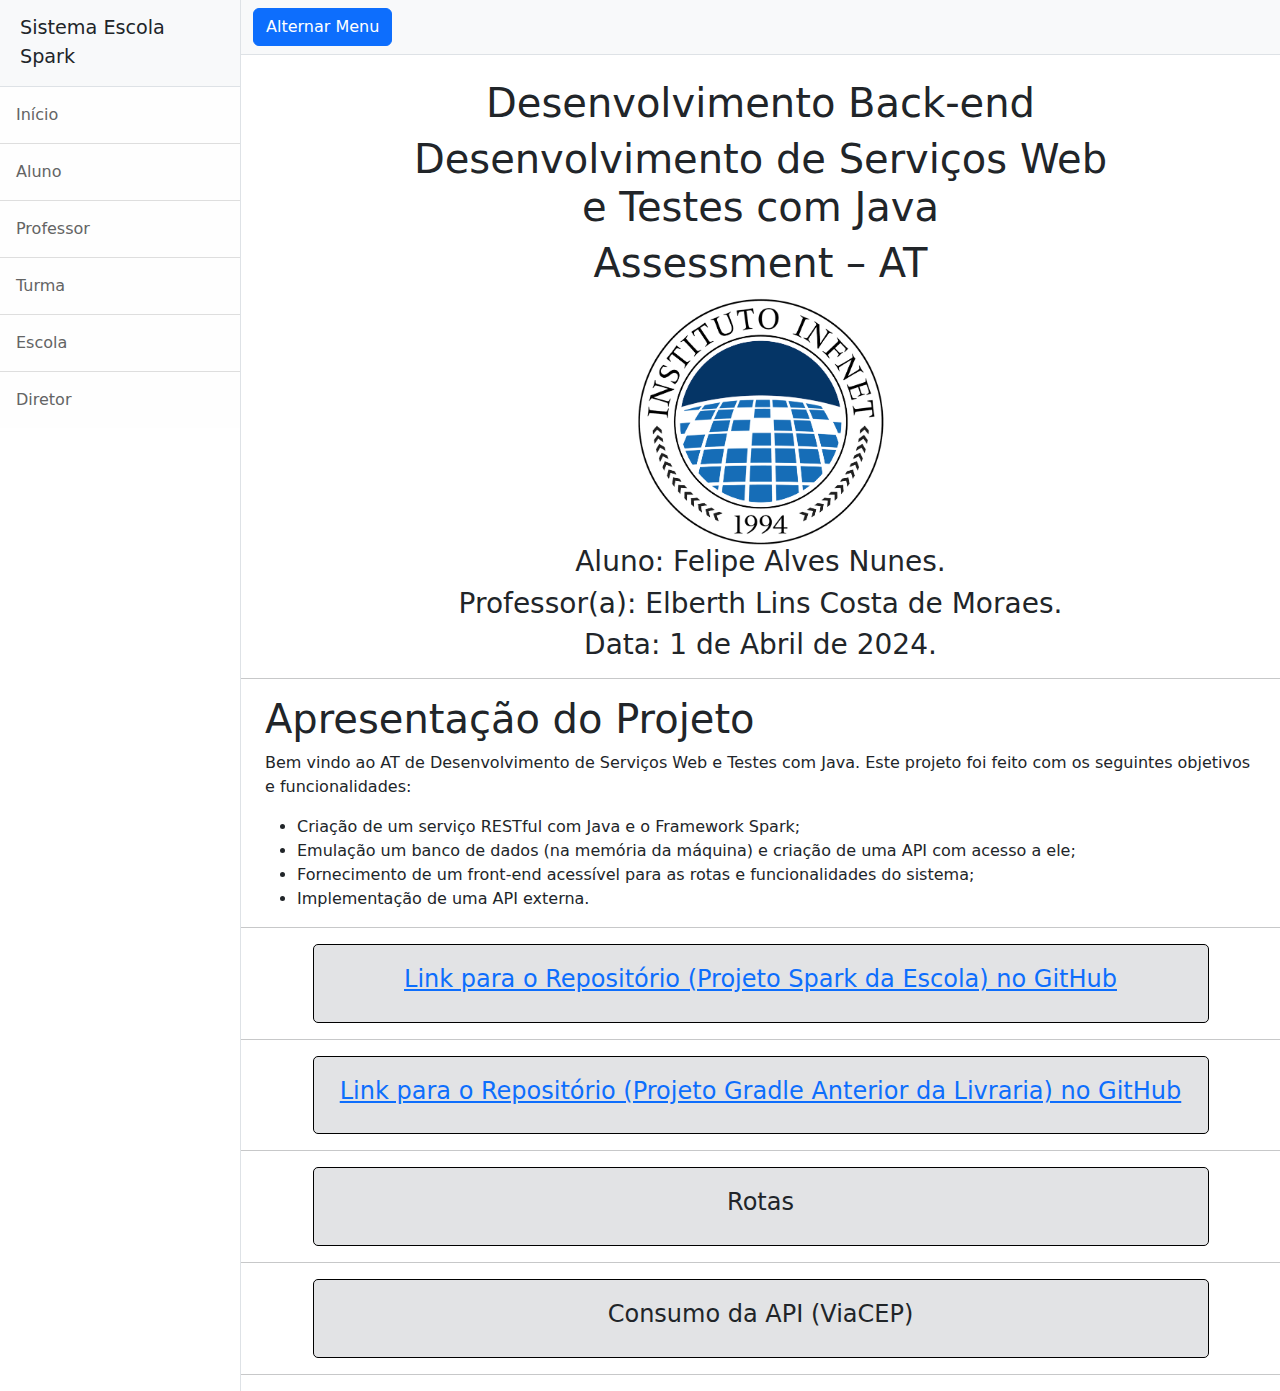
==== src/main/resources/static_files/index.html @ 5f566772 "First commit" ====
<!DOCTYPE html>
<html lang="pt-br">
    <head>
        <meta charset="utf-8" />
        <meta name="viewport" content="width=device-width, initial-scale=1, shrink-to-fit=no" />
        <meta name="description" content="" />
        <meta name="author" content="" />
        <title>Sistema Escola Spark</title>
        <!-- Favicon-->
        <link rel="icon" type="image/x-icon" href="assets/favicon.ico" />
        <!-- Core theme CSS (includes Bootstrap)-->
        <link href="./styles.css" rel="stylesheet" />
    </head>
    <body>
        <div class="d-flex" id="wrapper">
            <!-- Sidebar-->
            <div class="border-end bg-white" id="sidebar-wrapper">
                <div class="sidebar-heading border-bottom bg-light">Sistema Escola Spark</div>
                <div class="list-group list-group-flush">
                    <a class="list-group-item list-group-item-action list-group-item-light p-3" href="#top">Início</a>
                    <a class="list-group-item list-group-item-action list-group-item-light p-3" href="/aluno">Aluno</a>
                    <a class="list-group-item list-group-item-action list-group-item-light p-3" href="/professor">Professor</a>
                    <a class="list-group-item list-group-item-action list-group-item-light p-3" href="/turma">Turma</a>
                    <a class="list-group-item list-group-item-action list-group-item-light p-3" href="/escola">Escola</a>
                    <a class="list-group-item list-group-item-action list-group-item-light p-3" href="/diretor">Diretor</a>
                </div>
            </div>
            <!-- Page content wrapper-->
            <div id="page-content-wrapper">
                <!-- Top navigation-->
                <nav class="navbar navbar-expand-lg navbar-light bg-light border-bottom">
                    <div class="container-fluid">
                        <button class="btn btn-primary" id="sidebarToggle">Alternar Menu</button>
                    </div>
                </nav>
                <!-- Page content-->
                <div class="mx-auto" style="width: 70%; text-align: center;"> <!-- Display block. Width needs to be known. -->
                    <h1 class="mt-4">Desenvolvimento Back-end</h1>
					<h1>Desenvolvimento de Serviços Web e Testes com Java</h1>
					<h1>Assessment – AT</h1>
					<img src="./Infnet_Fundo_Branco.png" width="250px" height="250px" />
					<h3>Aluno: Felipe Alves Nunes.</h3>
					<h3>Professor(a): Elberth Lins Costa de Moraes.</h3>
					<h3>Data: 1 de Abril de 2024.</h3>
                </div>
                <hr />
                <div class="mx-4">
					<h1>Apresentação do Projeto</h1> 
					<p>
						Bem vindo ao AT de Desenvolvimento de Serviços Web e Testes com Java. Este projeto foi feito com os seguintes objetivos e funcionalidades:
					</p>
					<ul>
						<li>Criação de um serviço RESTful com Java e o Framework Spark;</li>
						<li>Emulação um banco de dados (na memória da máquina) e criação de uma API com acesso a ele;</li>
						<li>Fornecimento de um front-end acessível para as rotas e funcionalidades do sistema;</li>
						<li>Implementação de uma API externa.</li>
					</ul>
				</div>
				<section>
					<hr />
	                <div class="mx-auto container-links">
	                	<a href="https://github.com/5TheLoneWolf5/Sistema-Escola-Spark" target="_blank"><h4 style="text-align: center; vertical-align: middle;">Link para o Repositório (Projeto Spark da Escola) no GitHub</h4></a>
	                </div>
	                <hr />
	                <div class="mx-auto container-links">
	                	<a href="https://github.com/5TheLoneWolf5/Sistema-Livraria" target="_blank"><h4 style="text-align: center; vertical-align: middle;">Link para o Repositório (Projeto Gradle Anterior da Livraria) no GitHub</h4></a>
	                </div>
	                <hr />
	                <div class="mx-auto container-links">
	                	<a target="_blank"><h4 style="text-align: center; vertical-align: middle;">Rotas</h4></a>
	                </div>
	                <hr />
	                <div class="mx-auto container-links">
	                	<a target="_blank"><h4 style="text-align: center; vertical-align: middle;">Consumo da API (ViaCEP)</h4></a>
	                </div>
	                <hr />
                </section>
            </div>
        </div>
        <!-- Bootstrap core JS-->
        <script src="https://cdn.jsdelivr.net/npm/bootstrap@5.2.3/dist/js/bootstrap.bundle.min.js"></script>
        <!-- Core theme JS-->
        <script src="./scripts.js"></script>
    </body>
</html>
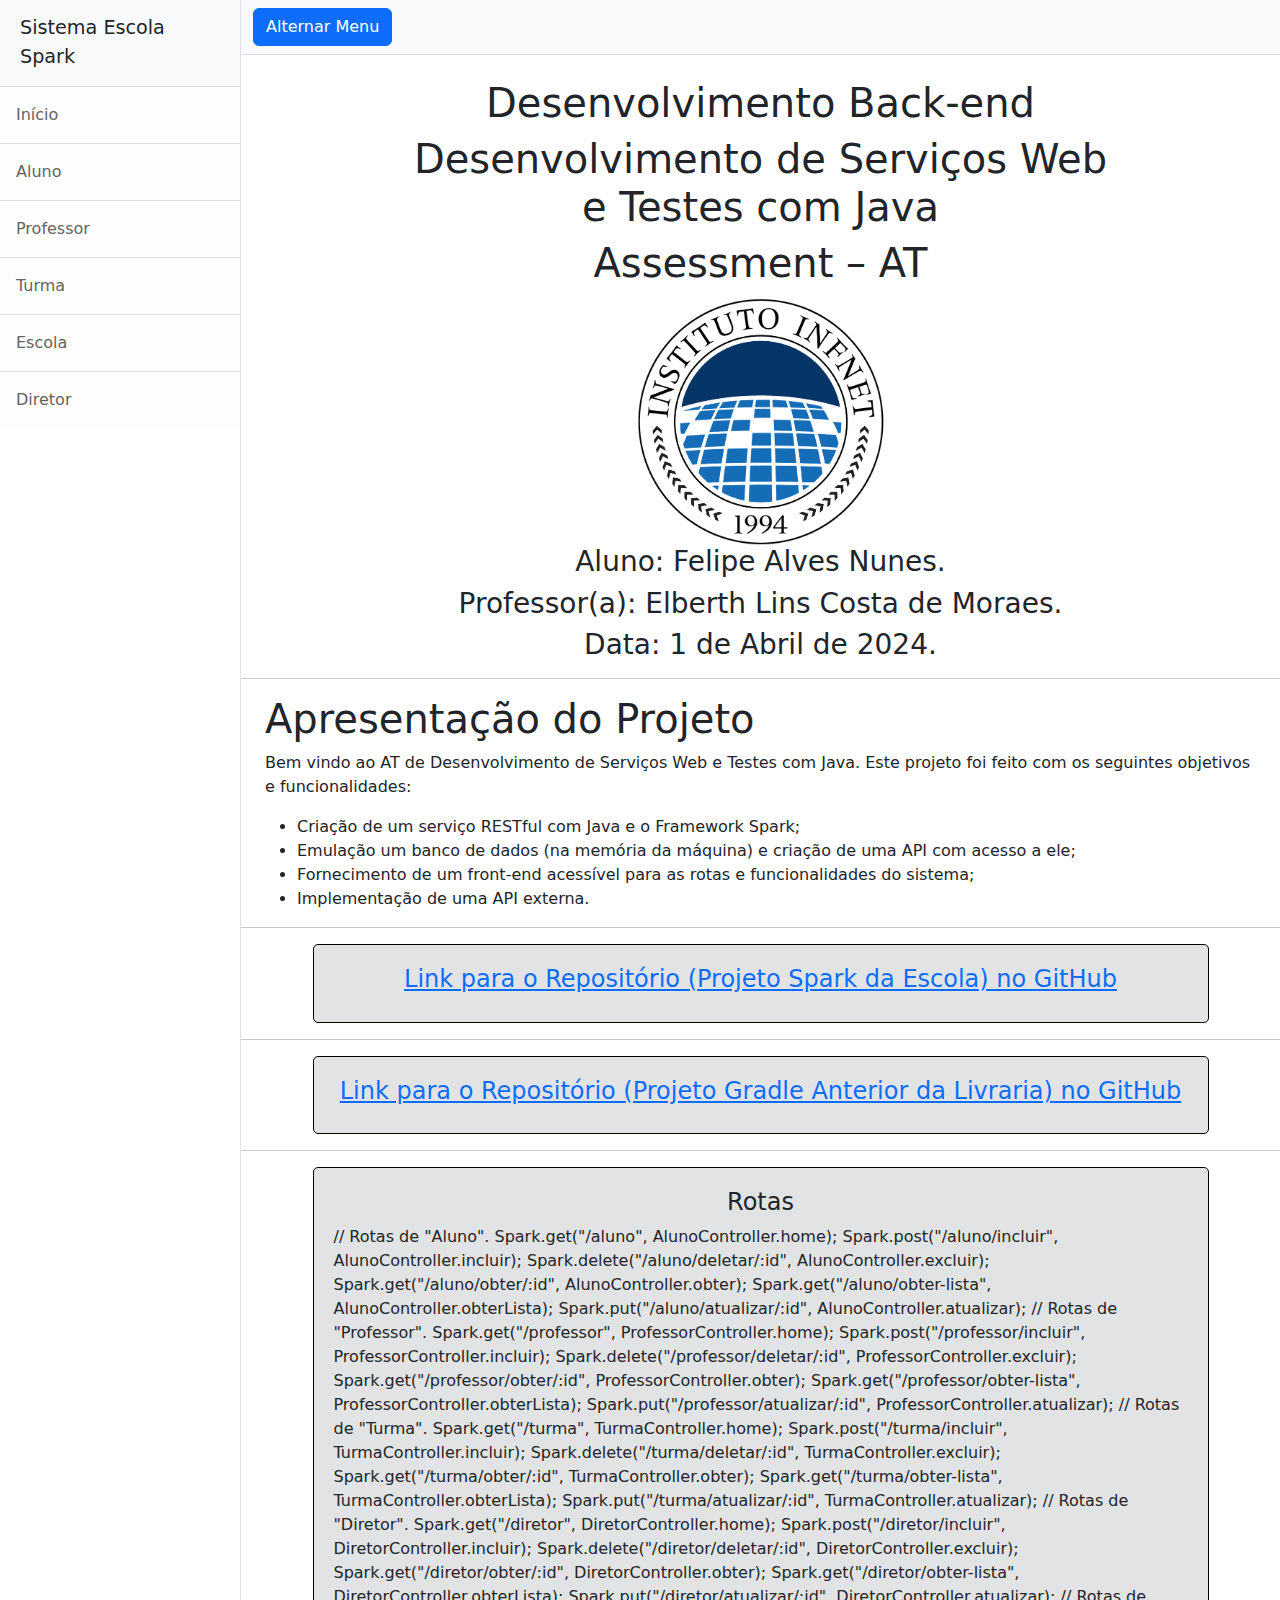
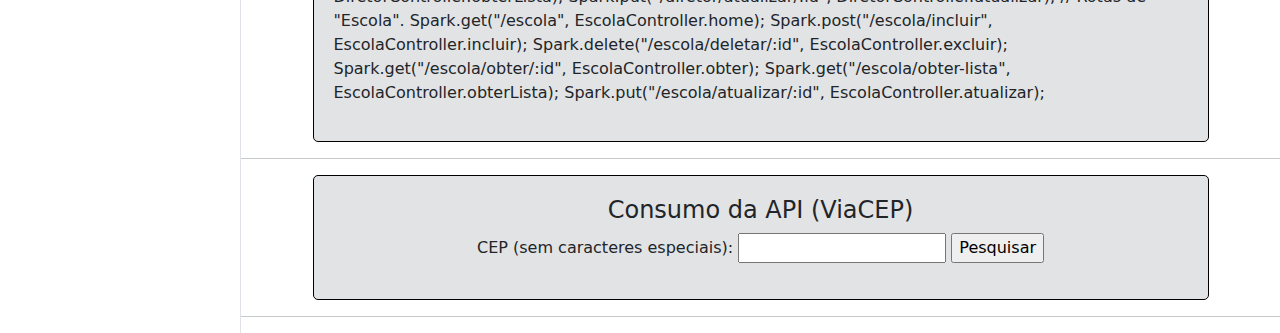
==== commit f19d7824: "Third update." ====
--- a/src/main/resources/static_files/index.html
+++ b/src/main/resources/static_files/index.html
@@ -67,11 +67,58 @@
 	                </div>
 	                <hr />
 	                <div class="mx-auto container-links">
-	                	<a target="_blank"><h4 style="text-align: center; vertical-align: middle;">Rotas</h4></a>
+	                	<h4 style="text-align: center; vertical-align: middle;">Rotas</h4>
+	                	<p>
+							// Rotas de "Aluno".
+        Spark.get("/aluno", AlunoController.home);
+        Spark.post("/aluno/incluir", AlunoController.incluir);
+        Spark.delete("/aluno/deletar/:id", AlunoController.excluir);
+        Spark.get("/aluno/obter/:id", AlunoController.obter);
+        Spark.get("/aluno/obter-lista", AlunoController.obterLista);
+        Spark.put("/aluno/atualizar/:id", AlunoController.atualizar);
+        
+        // Rotas de "Professor".
+        Spark.get("/professor", ProfessorController.home);
+        Spark.post("/professor/incluir", ProfessorController.incluir);
+        Spark.delete("/professor/deletar/:id", ProfessorController.excluir);
+        Spark.get("/professor/obter/:id", ProfessorController.obter);
+        Spark.get("/professor/obter-lista", ProfessorController.obterLista);
+        Spark.put("/professor/atualizar/:id", ProfessorController.atualizar);
+	        
+	     // Rotas de "Turma".
+        Spark.get("/turma", TurmaController.home);
+        Spark.post("/turma/incluir", TurmaController.incluir);
+        Spark.delete("/turma/deletar/:id", TurmaController.excluir);
+        Spark.get("/turma/obter/:id", TurmaController.obter);
+        Spark.get("/turma/obter-lista", TurmaController.obterLista);
+        Spark.put("/turma/atualizar/:id", TurmaController.atualizar);
+	        
+	     // Rotas de "Diretor".
+        Spark.get("/diretor", DiretorController.home);
+        Spark.post("/diretor/incluir", DiretorController.incluir);
+        Spark.delete("/diretor/deletar/:id", DiretorController.excluir);
+        Spark.get("/diretor/obter/:id", DiretorController.obter);
+        Spark.get("/diretor/obter-lista", DiretorController.obterLista);
+        Spark.put("/diretor/atualizar/:id", DiretorController.atualizar);
+	        
+	     // Rotas de "Escola".
+        Spark.get("/escola", EscolaController.home);
+        Spark.post("/escola/incluir", EscolaController.incluir);
+        Spark.delete("/escola/deletar/:id", EscolaController.excluir);
+        Spark.get("/escola/obter/:id", EscolaController.obter);
+        Spark.get("/escola/obter-lista", EscolaController.obterLista);
+        Spark.put("/escola/atualizar/:id", EscolaController.atualizar);
+						</p>
 	                </div>
 	                <hr />
 	                <div class="mx-auto container-links">
-	                	<a target="_blank"><h4 style="text-align: center; vertical-align: middle;">Consumo da API (ViaCEP)</h4></a>
+	                	<h4 style="text-align: center; vertical-align: middle;">Consumo da API (ViaCEP)</h4>
+	                	<form style="text-align: center; vertical-align: middle;">
+	                		<label for="cepTexto">CEP (sem caracteres especiais):</label>
+	                		<input id="cepTexto" name="cepTexto" type="text" />
+	                		<input id="cepBotao" type="button" value="Pesquisar" />
+	                		<p id="resultado"></p>
+	                	</form>
 	                </div>
 	                <hr />
                 </section>
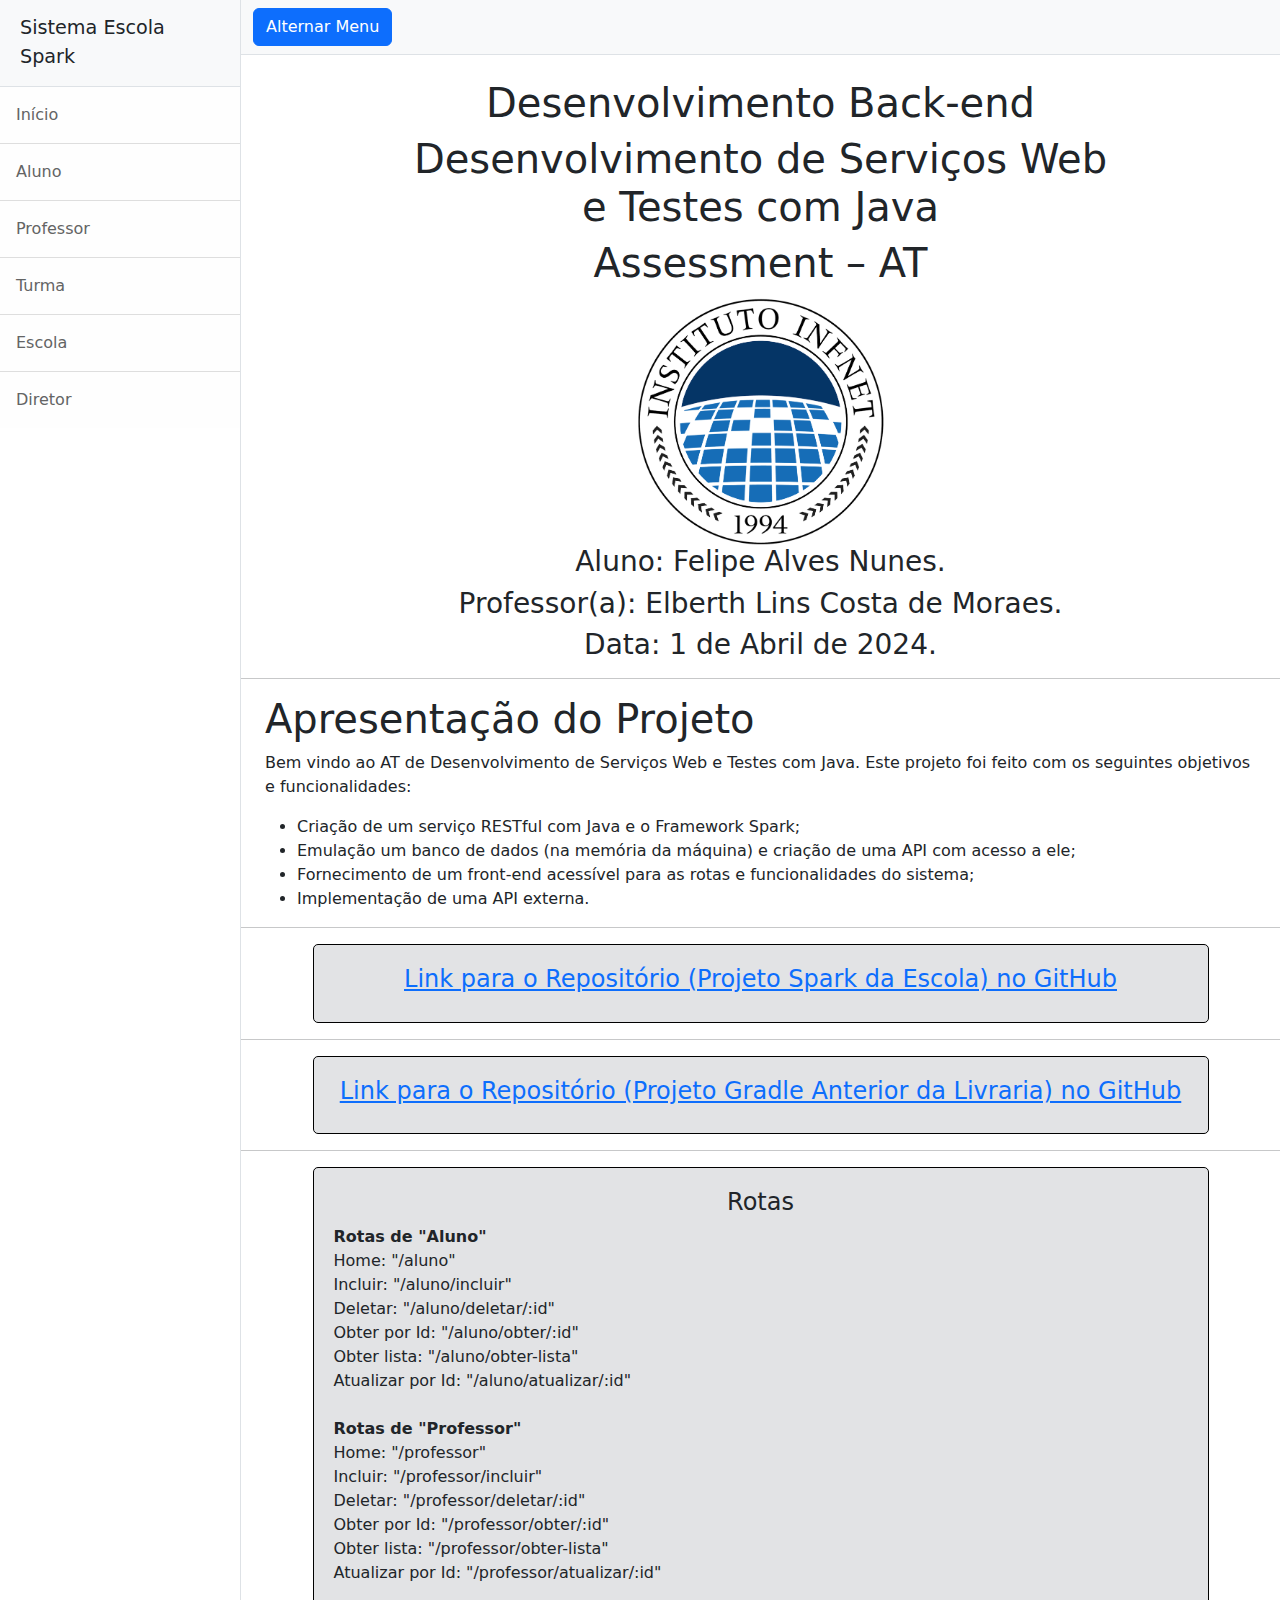
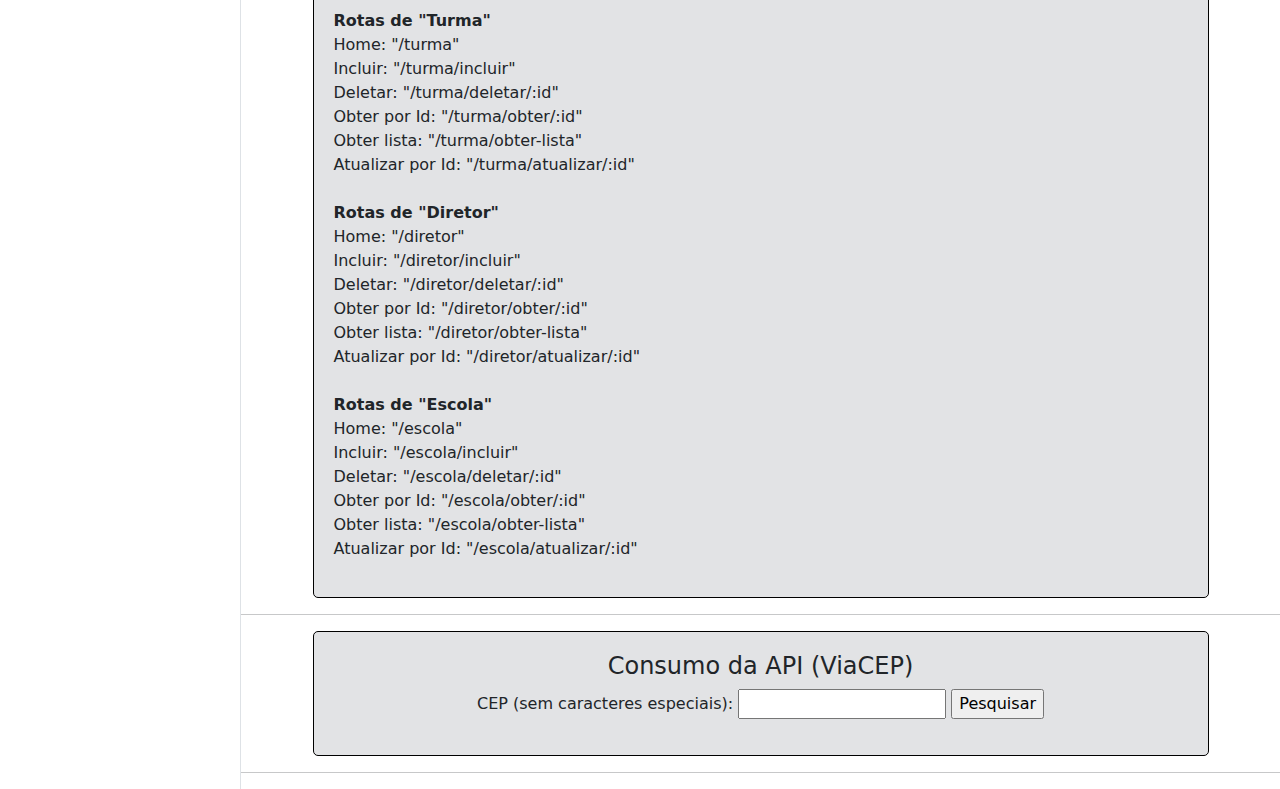
==== commit 22879eee: "Fourth commit" ====
--- a/src/main/resources/static_files/index.html
+++ b/src/main/resources/static_files/index.html
@@ -69,45 +69,45 @@
 	                <div class="mx-auto container-links">
 	                	<h4 style="text-align: center; vertical-align: middle;">Rotas</h4>
 	                	<p>
-							// Rotas de "Aluno".
-        Spark.get("/aluno", AlunoController.home);
-        Spark.post("/aluno/incluir", AlunoController.incluir);
-        Spark.delete("/aluno/deletar/:id", AlunoController.excluir);
-        Spark.get("/aluno/obter/:id", AlunoController.obter);
-        Spark.get("/aluno/obter-lista", AlunoController.obterLista);
-        Spark.put("/aluno/atualizar/:id", AlunoController.atualizar);
-        
-        // Rotas de "Professor".
-        Spark.get("/professor", ProfessorController.home);
-        Spark.post("/professor/incluir", ProfessorController.incluir);
-        Spark.delete("/professor/deletar/:id", ProfessorController.excluir);
-        Spark.get("/professor/obter/:id", ProfessorController.obter);
-        Spark.get("/professor/obter-lista", ProfessorController.obterLista);
-        Spark.put("/professor/atualizar/:id", ProfessorController.atualizar);
-	        
-	     // Rotas de "Turma".
-        Spark.get("/turma", TurmaController.home);
-        Spark.post("/turma/incluir", TurmaController.incluir);
-        Spark.delete("/turma/deletar/:id", TurmaController.excluir);
-        Spark.get("/turma/obter/:id", TurmaController.obter);
-        Spark.get("/turma/obter-lista", TurmaController.obterLista);
-        Spark.put("/turma/atualizar/:id", TurmaController.atualizar);
-	        
-	     // Rotas de "Diretor".
-        Spark.get("/diretor", DiretorController.home);
-        Spark.post("/diretor/incluir", DiretorController.incluir);
-        Spark.delete("/diretor/deletar/:id", DiretorController.excluir);
-        Spark.get("/diretor/obter/:id", DiretorController.obter);
-        Spark.get("/diretor/obter-lista", DiretorController.obterLista);
-        Spark.put("/diretor/atualizar/:id", DiretorController.atualizar);
-	        
-	     // Rotas de "Escola".
-        Spark.get("/escola", EscolaController.home);
-        Spark.post("/escola/incluir", EscolaController.incluir);
-        Spark.delete("/escola/deletar/:id", EscolaController.excluir);
-        Spark.get("/escola/obter/:id", EscolaController.obter);
-        Spark.get("/escola/obter-lista", EscolaController.obterLista);
-        Spark.put("/escola/atualizar/:id", EscolaController.atualizar);
+							<strong>Rotas de "Aluno"</strong><br />					
+					        Home: "/aluno"<br />
+					        Incluir: "/aluno/incluir"<br />
+					        Deletar: "/aluno/deletar/:id"<br />
+					        Obter por Id: "/aluno/obter/:id"<br />
+					        Obter lista: "/aluno/obter-lista"<br />
+					        Atualizar por Id: "/aluno/atualizar/:id"<br />
+					        <br />
+					        <strong>Rotas de "Professor"</strong><br />
+					        Home: "/professor"<br />
+					        Incluir: "/professor/incluir"<br />
+					        Deletar: "/professor/deletar/:id"<br />
+					        Obter por Id: "/professor/obter/:id"<br />
+					        Obter lista: "/professor/obter-lista"<br />
+					        Atualizar por Id: "/professor/atualizar/:id"<br />
+						     <br />   
+						    <strong>Rotas de "Turma"</strong><br />
+					        Home: "/turma"<br />
+					        Incluir: "/turma/incluir"<br />
+					        Deletar: "/turma/deletar/:id"<br />
+					        Obter por Id: "/turma/obter/:id"<br />
+					        Obter lista: "/turma/obter-lista"<br />
+					        Atualizar por Id: "/turma/atualizar/:id"<br />
+						    <br />    
+						    <strong>Rotas de "Diretor"</strong><br />
+					        Home: "/diretor"<br />
+					        Incluir: "/diretor/incluir"<br />
+					        Deletar: "/diretor/deletar/:id"<br />
+					        Obter por Id: "/diretor/obter/:id"<br />
+					        Obter lista: "/diretor/obter-lista"<br />
+					        Atualizar por Id: "/diretor/atualizar/:id"<br />
+						    <br />    
+						    <strong>Rotas de "Escola"</strong><br />
+					        Home: "/escola"<br />
+					        Incluir: "/escola/incluir"<br />
+					        Deletar: "/escola/deletar/:id"<br />
+					        Obter por Id: "/escola/obter/:id"<br />
+					        Obter lista: "/escola/obter-lista"<br />
+					        Atualizar por Id: "/escola/atualizar/:id"<br />
 						</p>
 	                </div>
 	                <hr />
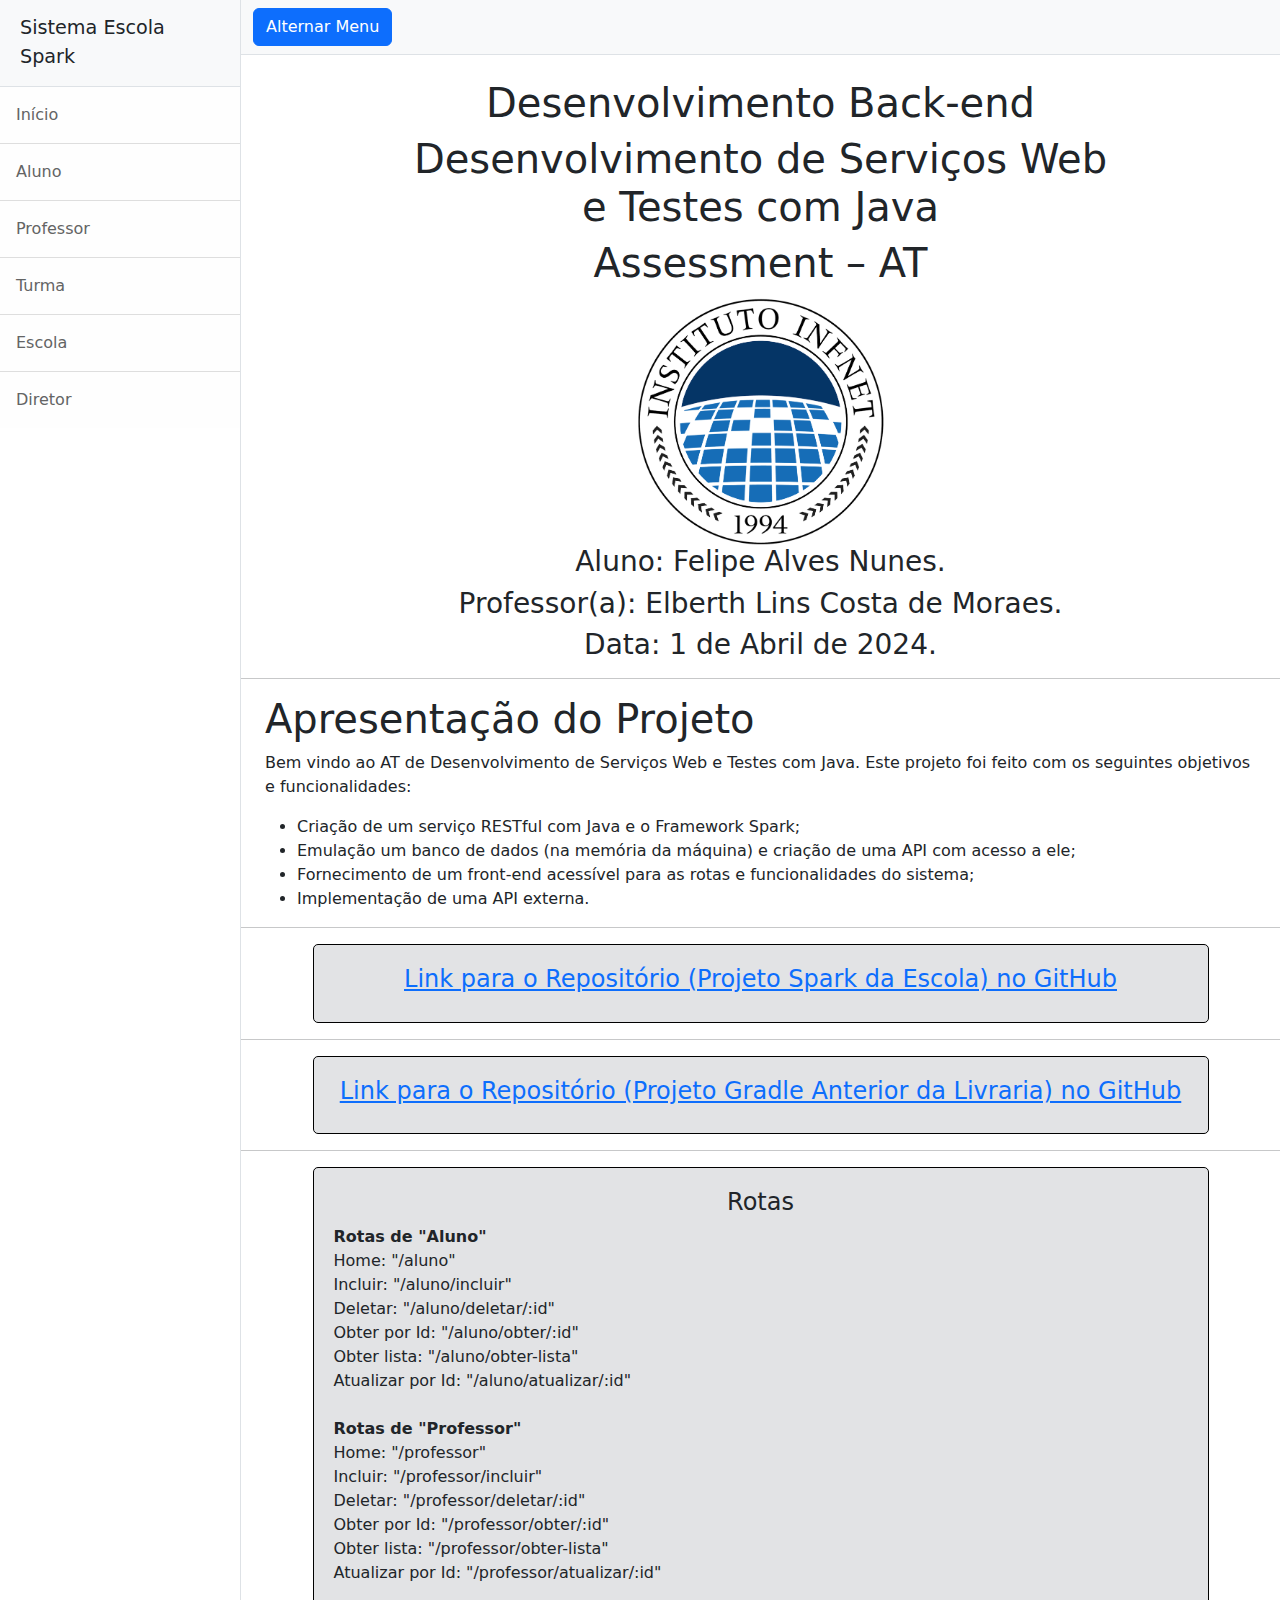
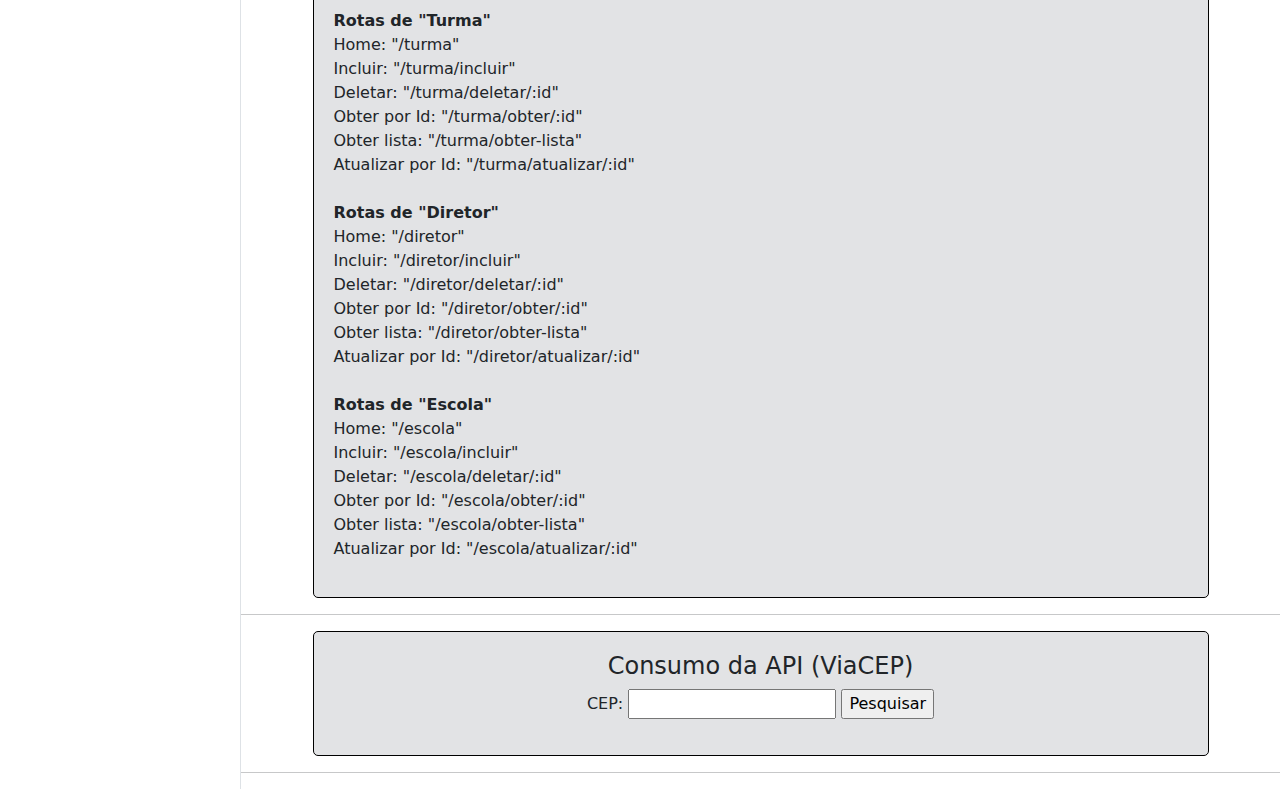
==== commit ca77bcda: "Fifth commit." ====
--- a/src/main/resources/static_files/index.html
+++ b/src/main/resources/static_files/index.html
@@ -7,7 +7,7 @@
         <meta name="author" content="" />
         <title>Sistema Escola Spark</title>
         <!-- Favicon-->
-        <link rel="icon" type="image/x-icon" href="assets/favicon.ico" />
+        <link rel="icon" type="image/x-icon" href="./Infnet_Fundo_Branco.png" />
         <!-- Core theme CSS (includes Bootstrap)-->
         <link href="./styles.css" rel="stylesheet" />
     </head>
@@ -114,7 +114,7 @@
 	                <div class="mx-auto container-links">
 	                	<h4 style="text-align: center; vertical-align: middle;">Consumo da API (ViaCEP)</h4>
 	                	<form style="text-align: center; vertical-align: middle;">
-	                		<label for="cepTexto">CEP (sem caracteres especiais):</label>
+	                		<label for="cepTexto">CEP: </label>
 	                		<input id="cepTexto" name="cepTexto" type="text" />
 	                		<input id="cepBotao" type="button" value="Pesquisar" />
 	                		<p id="resultado"></p>
